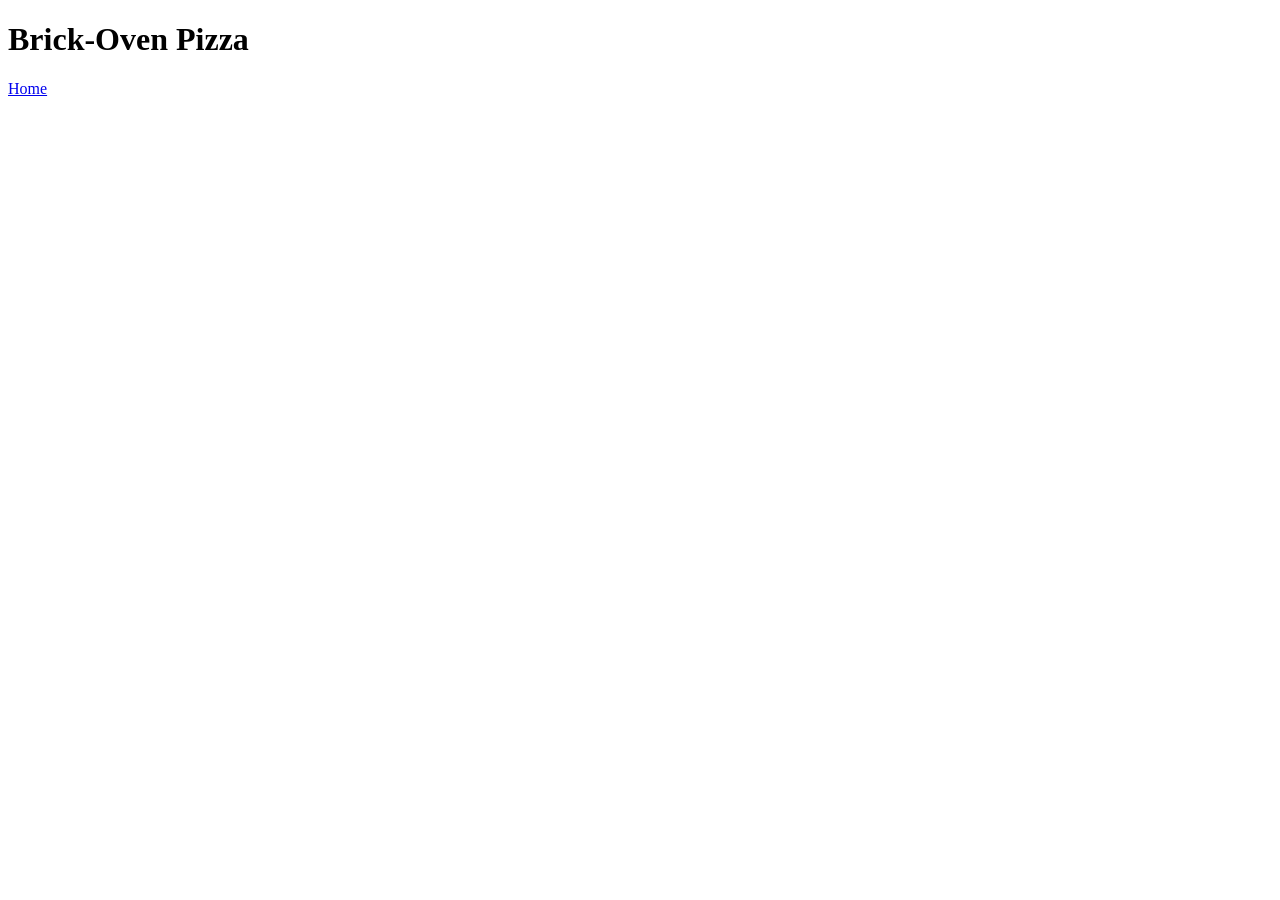
==== recipes/brick-oven-pizza.html @ c064feae "Add a link back to index.html from recipes/brick-oven-pizza.html" ====
<!DOCTYPE html>
<html lang="en">
<head>
    <meta charset="UTF-8">
    <meta name="viewport" content="width=device-width, initial-scale=1.0">
    <title>Brick-Oven Pizza</title>
</head>
<body>
    <h1>Brick-Oven Pizza</h1>

    <a href="../index.html">Home</a>
</body>
</html>
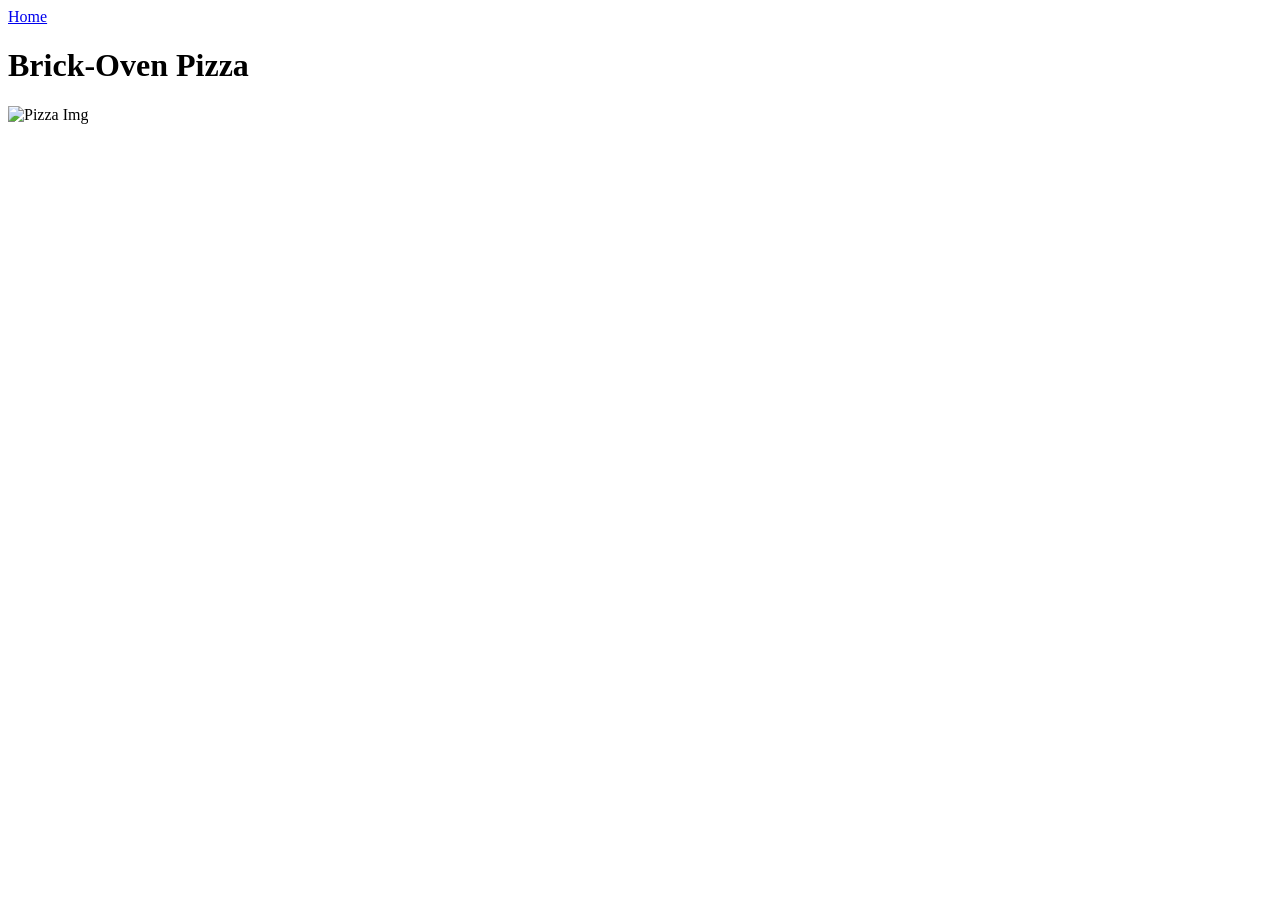
==== commit 54e86e09: "Add an image to the recipe page" ====
--- a/recipes/brick-oven-pizza.html
+++ b/recipes/brick-oven-pizza.html
@@ -6,8 +6,12 @@
     <title>Brick-Oven Pizza</title>
 </head>
 <body>
+
+    <a href="../index.html">Home</a>
+
     <h1>Brick-Oven Pizza</h1>
 
-    <a href="../index.html">Home</a>
+    <img src="https://www.allrecipes.com/thmb/8cLxmzYdeMpvdlSnuoPYy1xwZGA=/0x512/filters:no_upscale():max_bytes(150000):strip_icc():format(webp)/70801_BrickOvenPizzaBrooklynStyle_ddmfs_3x4_3852-2ef5d5e09aa6401d8041dc0a32c8aa27.jpg" alt="Pizza Img">
+
 </body>
 </html>
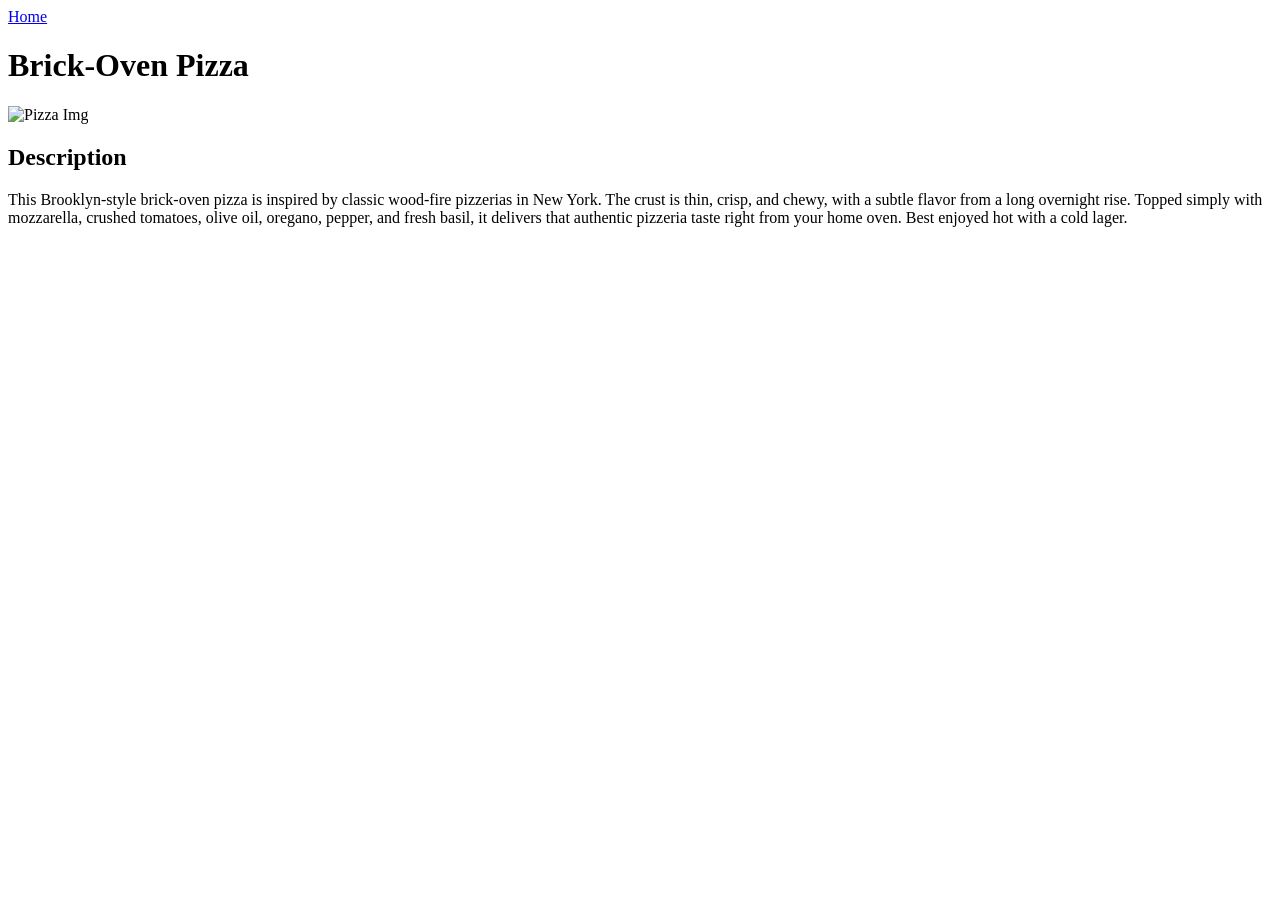
==== commit 57a4322c: "Add a description to the recipe page" ====
--- a/recipes/brick-oven-pizza.html
+++ b/recipes/brick-oven-pizza.html
@@ -13,5 +13,9 @@
 
     <img src="https://www.allrecipes.com/thmb/8cLxmzYdeMpvdlSnuoPYy1xwZGA=/0x512/filters:no_upscale():max_bytes(150000):strip_icc():format(webp)/70801_BrickOvenPizzaBrooklynStyle_ddmfs_3x4_3852-2ef5d5e09aa6401d8041dc0a32c8aa27.jpg" alt="Pizza Img">
 
+    <h2>Description</h2>
+    <p>This Brooklyn‑style brick‑oven pizza is inspired by classic wood‑fire pizzerias in New York. The crust is thin, crisp, and chewy, with a subtle flavor from a long overnight rise. Topped simply with mozzarella, crushed tomatoes, olive oil, oregano, pepper, and fresh basil, it delivers that authentic pizzeria taste right from your home oven. Best enjoyed hot with a cold lager.</p>
+
+
 </body>
 </html>
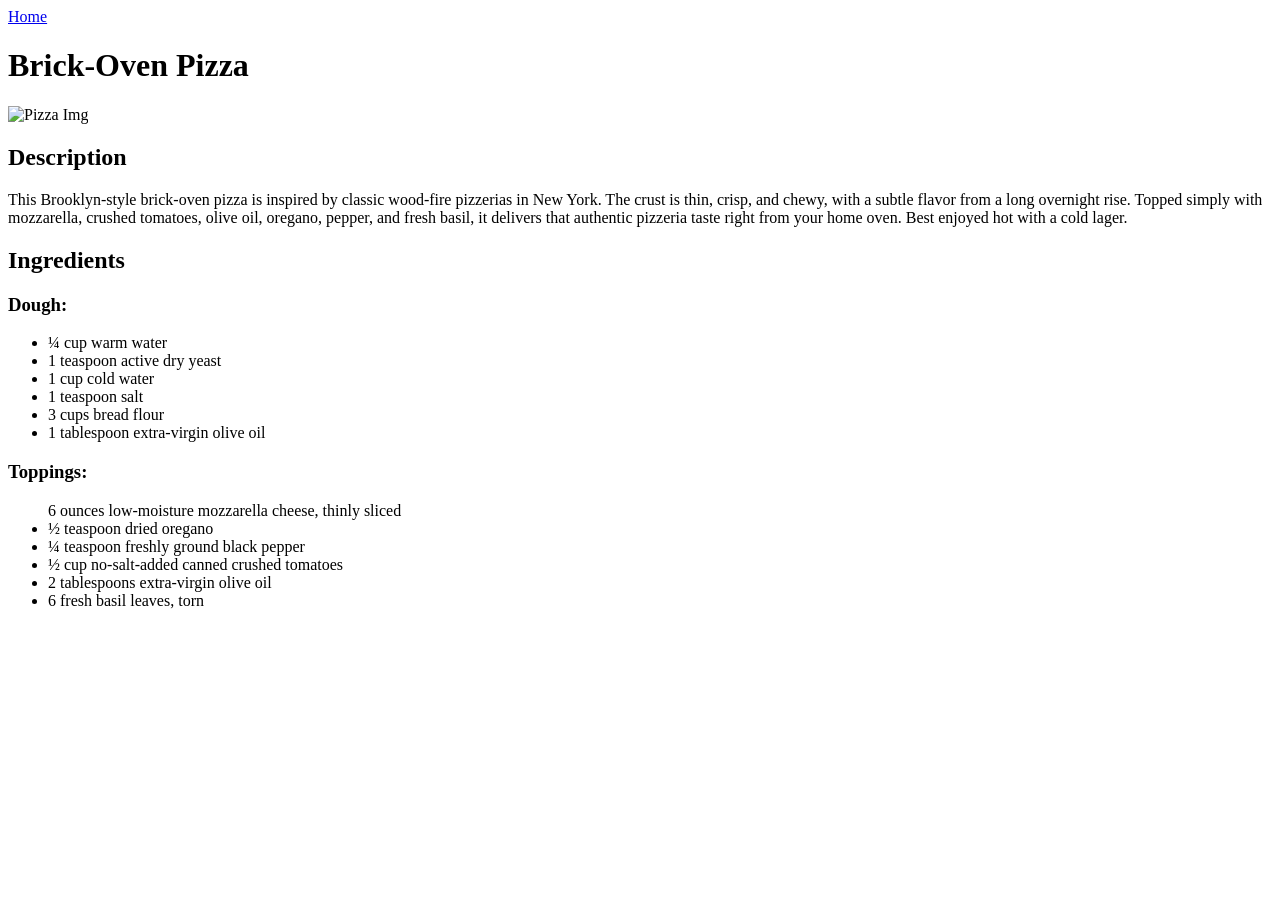
==== commit 3ae8cdcc: "Add ingredients to the recipe page" ====
--- a/recipes/brick-oven-pizza.html
+++ b/recipes/brick-oven-pizza.html
@@ -16,6 +16,26 @@
     <h2>Description</h2>
     <p>This Brooklyn‑style brick‑oven pizza is inspired by classic wood‑fire pizzerias in New York. The crust is thin, crisp, and chewy, with a subtle flavor from a long overnight rise. Topped simply with mozzarella, crushed tomatoes, olive oil, oregano, pepper, and fresh basil, it delivers that authentic pizzeria taste right from your home oven. Best enjoyed hot with a cold lager.</p>
 
+    <h2>Ingredients</h2>
+    <h3>Dough:</h3>
+    <ul>
+        <li>¼ cup warm water</li>
+        <li>1 teaspoon active dry yeast</li>
+        <li>1 cup cold water</li>
+        <li>1 teaspoon salt</li>
+        <li>3 cups bread flour</li>
+        <li>1 tablespoon extra‑virgin olive oil</li>
+    </ul>
+
+    <h3>Toppings:</h3>
+    <ul
+        <li>6 ounces low‑moisture mozzarella cheese, thinly sliced</li>
+        <li>½ teaspoon dried oregano</li>
+        <li>¼ teaspoon freshly ground black pepper</li>
+        <li>½ cup no‑salt‑added canned crushed tomatoes</li>
+        <li>2 tablespoons extra‑virgin olive oil</li>
+        <li>6 fresh basil leaves, torn</li>
+    </ul>
 
 </body>
 </html>
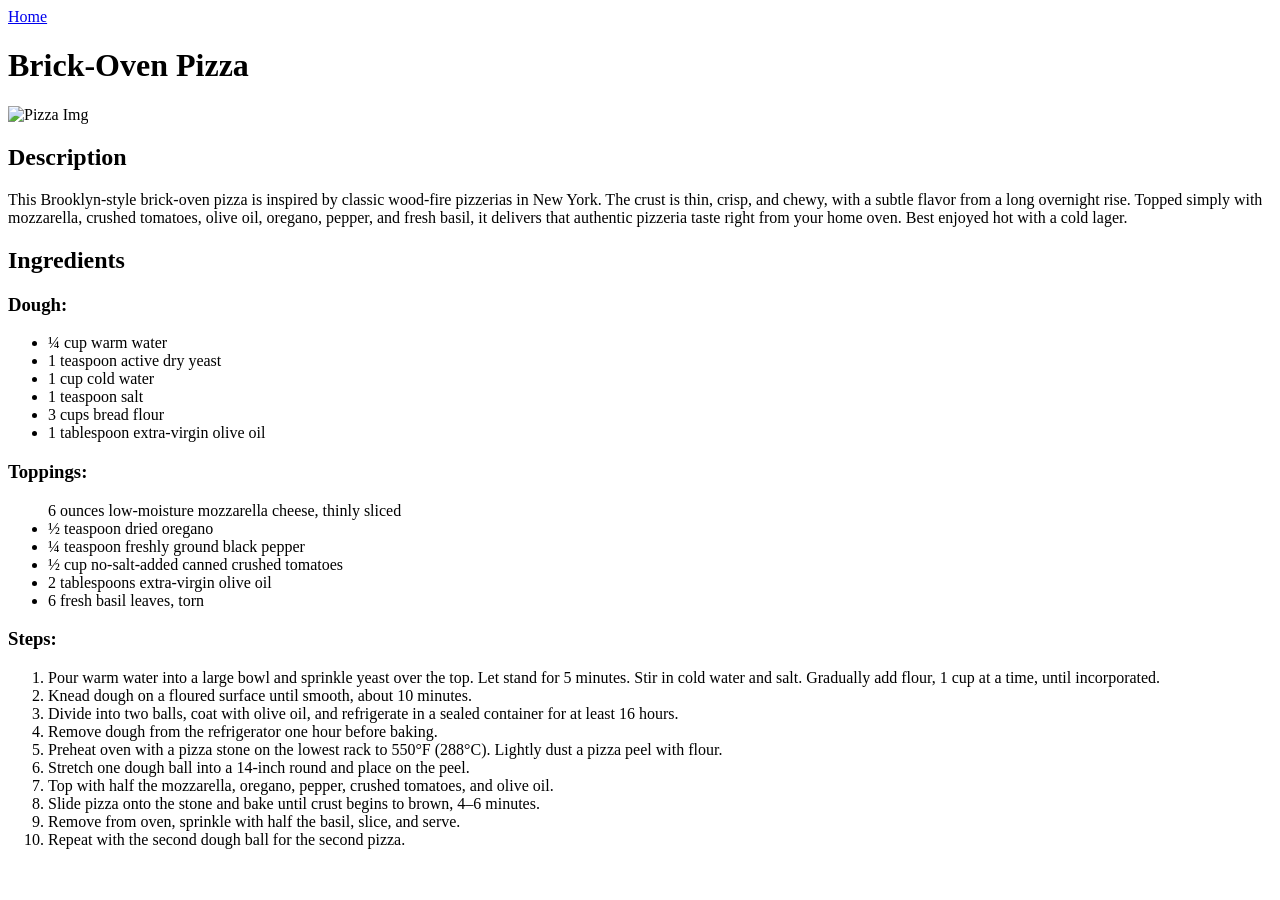
==== commit b484ed42: "Add steps to the recipe page" ====
--- a/recipes/brick-oven-pizza.html
+++ b/recipes/brick-oven-pizza.html
@@ -37,5 +37,28 @@
         <li>6 fresh basil leaves, torn</li>
     </ul>
 
+    <h3>Steps:</h3>
+    <ol>
+        <li>Pour warm water into a large bowl and sprinkle yeast over the top. Let stand for 5 minutes. Stir in cold water and salt. Gradually add flour, 1 cup at a time, until incorporated. </li>
+
+        <li>Knead dough on a floured surface until smooth, about 10 minutes.</li>
+
+        <li>Divide into two balls, coat with olive oil, and refrigerate in a sealed container for at least 16 hours. </li>
+
+        <li>Remove dough from the refrigerator one hour before baking.</li>
+
+        <li>Preheat oven with a pizza stone on the lowest rack to 550°F (288°C). Lightly dust a pizza peel with flour.</li>
+
+        <li>Stretch one dough ball into a 14‑inch round and place on the peel.</li>
+
+        <li>Top with half the mozzarella, oregano, pepper, crushed tomatoes, and olive oil.</li>
+
+        <li>Slide pizza onto the stone and bake until crust begins to brown, 4–6 minutes.</li>
+
+        <li>Remove from oven, sprinkle with half the basil, slice, and serve.</li>
+
+        <li>Repeat with the second dough ball for the second pizza.</li>
+    </ol>
+
 </body>
 </html>
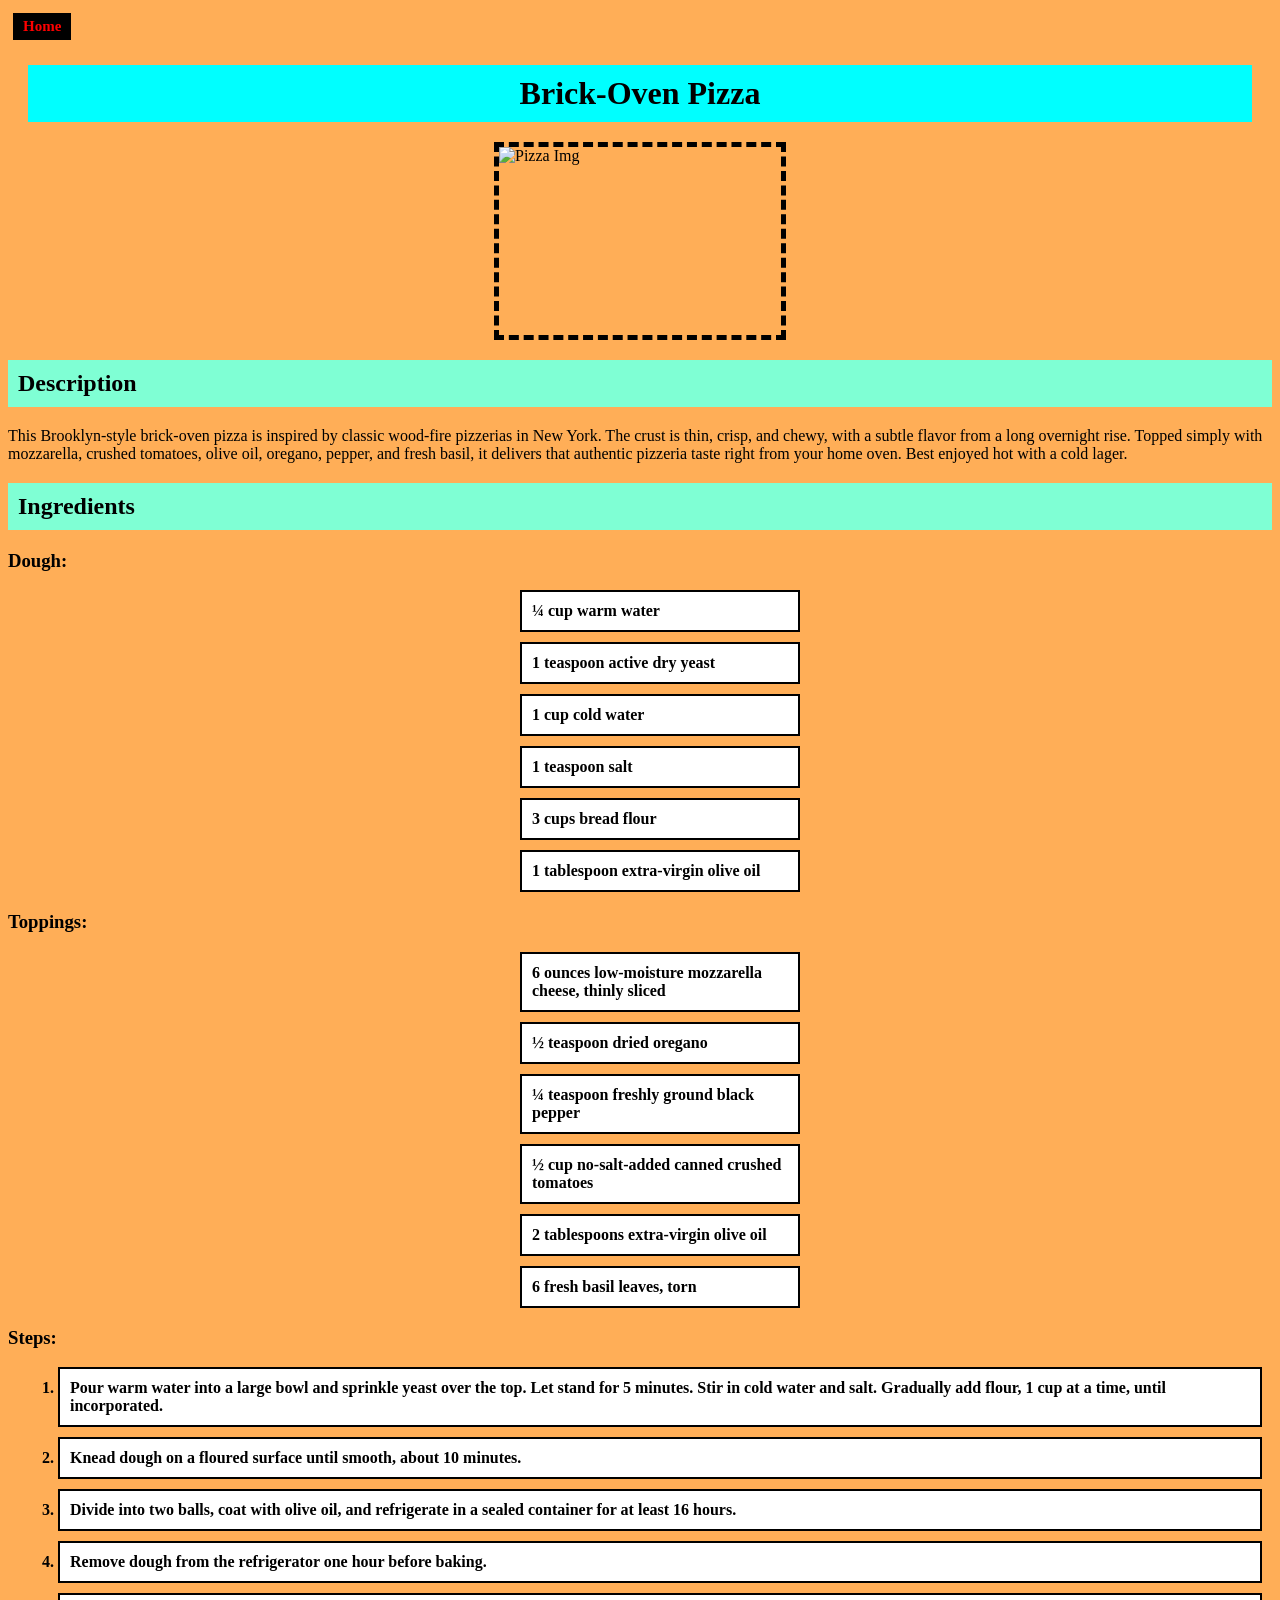
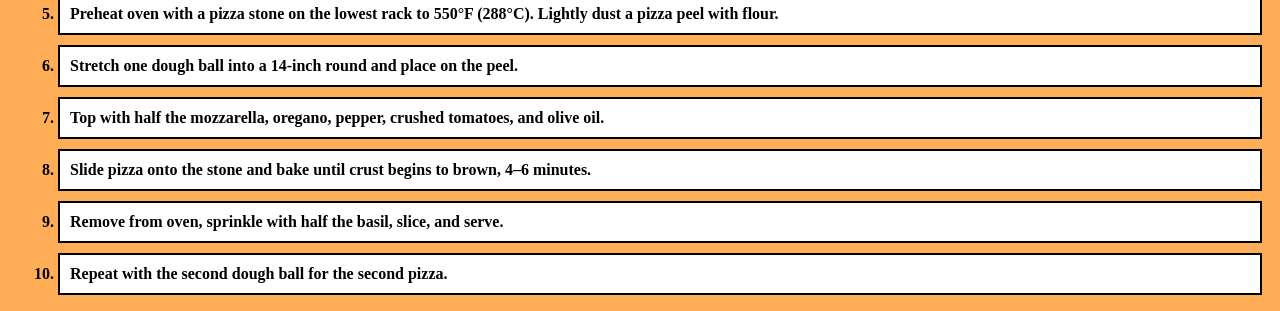
==== commit 7f380eec: "Correct recipe page links to style.css and add CSS to all the html files" ====
--- a/recipes/brick-oven-pizza.html
+++ b/recipes/brick-oven-pizza.html
@@ -4,6 +4,7 @@
     <meta charset="UTF-8">
     <meta name="viewport" content="width=device-width, initial-scale=1.0">
     <title>Brick-Oven Pizza</title>
+    <link rel="stylesheet" href="../style.css">
 </head>
 <body>
 
@@ -11,7 +12,7 @@
 
     <h1>Brick-Oven Pizza</h1>
 
-    <img src="https://www.allrecipes.com/thmb/8cLxmzYdeMpvdlSnuoPYy1xwZGA=/0x512/filters:no_upscale():max_bytes(150000):strip_icc():format(webp)/70801_BrickOvenPizzaBrooklynStyle_ddmfs_3x4_3852-2ef5d5e09aa6401d8041dc0a32c8aa27.jpg" alt="Pizza Img">
+    <img src="https://www.allrecipes.com/thmb/ED6pinEqHmSqt1LQP_NZPSri04Y=/282x188/filters:no_upscale():max_bytes(150000):strip_icc():format(webp)/70801_BrickOvenPizzaBrooklynStyle_ddmfs_3x4_3852-2ef5d5e09aa6401d8041dc0a32c8aa27.jpg" alt="Pizza Img">
 
     <h2>Description</h2>
     <p>This Brooklyn‑style brick‑oven pizza is inspired by classic wood‑fire pizzerias in New York. The crust is thin, crisp, and chewy, with a subtle flavor from a long overnight rise. Topped simply with mozzarella, crushed tomatoes, olive oil, oregano, pepper, and fresh basil, it delivers that authentic pizzeria taste right from your home oven. Best enjoyed hot with a cold lager.</p>
@@ -28,7 +29,7 @@
     </ul>
 
     <h3>Toppings:</h3>
-    <ul
+    <ul>
         <li>6 ounces low‑moisture mozzarella cheese, thinly sliced</li>
         <li>½ teaspoon dried oregano</li>
         <li>¼ teaspoon freshly ground black pepper</li>
--- a/style.css
+++ b/style.css
@@ -0,0 +1,49 @@
+body  {
+    background-color: rgb(255, 174, 87);
+}   
+
+h1 {
+    text-align: center;
+    background-color: aqua;
+    padding: 10px;
+    margin: 20px;
+}
+
+ul {
+    list-style: none;
+    width: 300px;
+    margin: 0 auto;
+}
+
+li {
+    background-color: white;
+    padding: 10px;
+    margin: 10px;
+    border: 2px solid black;
+    font-weight: bold;
+}
+
+ a {
+    color: red;
+    text-decoration: none;
+    display: inline-block;
+    background-color: black;
+    font-weight: bolder;
+    font-size: 15px;
+    padding: 5px 10px;
+    margin: 5px;
+}
+
+img {
+    display: block;
+    height: 188px;
+    width: 282px;
+    margin: 10px auto;
+    border: 5px dashed black;
+}
+
+h2 {
+    background-color: aquamarine;
+    padding: 10px;
+}
+
